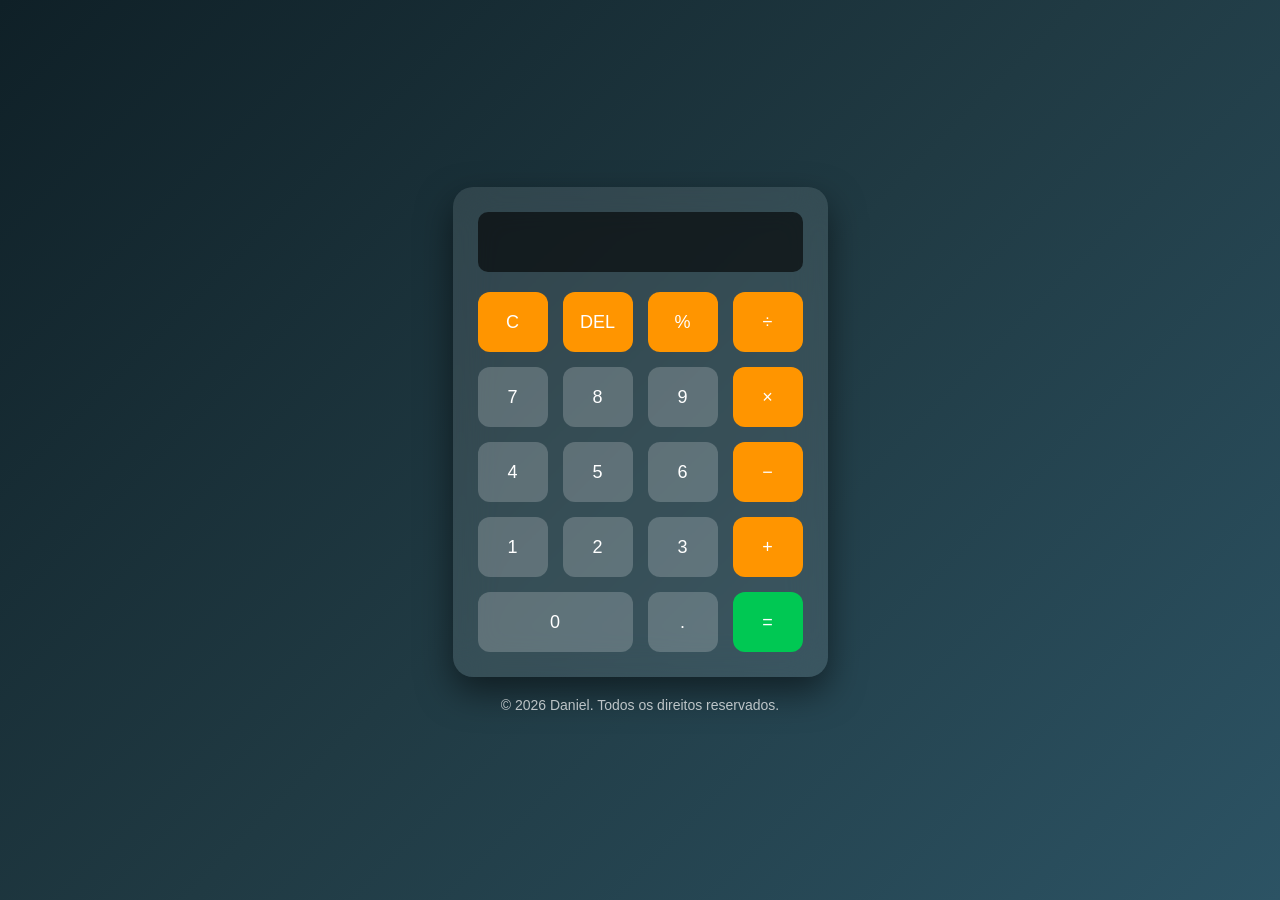
==== index.html @ 9e2f2337 "Add files via upload" ====
<!DOCTYPE html>
<html lang="pt-br">
<head>
  <meta charset="UTF-8">
  <meta name="viewport" content="width=device-width, initial-scale=1.0">
  <title>Calculadora Pro | Daniel</title>
  <link rel="stylesheet" href="style.css">
</head>
<body>

  <div class="container">
    <div class="calculator">
      <div class="display">
        <input type="text" id="result" disabled>
      </div>

      <div class="buttons">
        <button onclick="clearDisplay()" class="operator">C</button>
        <button onclick="deleteLast()" class="operator">DEL</button>
        <button onclick="appendValue('%')" class="operator">%</button>
        <button onclick="appendValue('/')" class="operator">÷</button>

        <button onclick="appendValue('7')">7</button>
        <button onclick="appendValue('8')">8</button>
        <button onclick="appendValue('9')">9</button>
        <button onclick="appendValue('*')" class="operator">×</button>

        <button onclick="appendValue('4')">4</button>
        <button onclick="appendValue('5')">5</button>
        <button onclick="appendValue('6')">6</button>
        <button onclick="appendValue('-')" class="operator">−</button>

        <button onclick="appendValue('1')">1</button>
        <button onclick="appendValue('2')">2</button>
        <button onclick="appendValue('3')">3</button>
        <button onclick="appendValue('+')" class="operator">+</button>

        <button onclick="appendValue('0')" class="zero">0</button>
        <button onclick="appendValue('.')">.</button>
        <button onclick="calculate()" class="equal">=</button>
      </div>
    </div>

    <footer>
      © 2026 Daniel. Todos os direitos reservados.
    </footer>
  </div>

  <script src="script.js"></script>
</body>
</html>
---- style.css ----
* {
  margin: 0;
  padding: 0;
  box-sizing: border-box;
  font-family: 'Segoe UI', sans-serif;
}

body {
  height: 100vh;
  background: linear-gradient(135deg, #0f2027, #203a43, #2c5364);
  display: flex;
  justify-content: center;
  align-items: center;
  animation: gradientMove 8s infinite alternate;
}

@keyframes gradientMove {
  0% { background-position: left; }
  100% { background-position: right; }
}

.container {
  text-align: center;
}

.calculator {
  background: rgba(255, 255, 255, 0.1);
  backdrop-filter: blur(20px);
  padding: 25px;
  border-radius: 20px;
  box-shadow: 0 15px 35px rgba(0,0,0,0.5);
  animation: fadeIn 1s ease-in-out;
}

@keyframes fadeIn {
  from { opacity: 0; transform: scale(0.9); }
  to { opacity: 1; transform: scale(1); }
}

.display input {
  width: 100%;
  height: 60px;
  border: none;
  border-radius: 10px;
  text-align: right;
  font-size: 24px;
  padding: 10px;
  background: rgba(0,0,0,0.6);
  color: #fff;
  margin-bottom: 20px;
}

.buttons {
  display: grid;
  grid-template-columns: repeat(4, 70px);
  gap: 15px;
  justify-content: center;
}

button {
  height: 60px;
  border: none;
  border-radius: 12px;
  font-size: 18px;
  cursor: pointer;
  background: rgba(255,255,255,0.2);
  color: white;
  transition: 0.2s ease;
}

button:hover {
  background: rgba(255,255,255,0.4);
  transform: scale(1.1);
}

.operator {
  background: #ff9500;
}

.operator:hover {
  background: #ffaa33;
}

.equal {
  background: #00c853;
}

.equal:hover {
  background: #00e676;
}

.zero {
  grid-column: span 2;
}

footer {
  margin-top: 20px;
  color: white;
  font-size: 14px;
  opacity: 0.7;
}
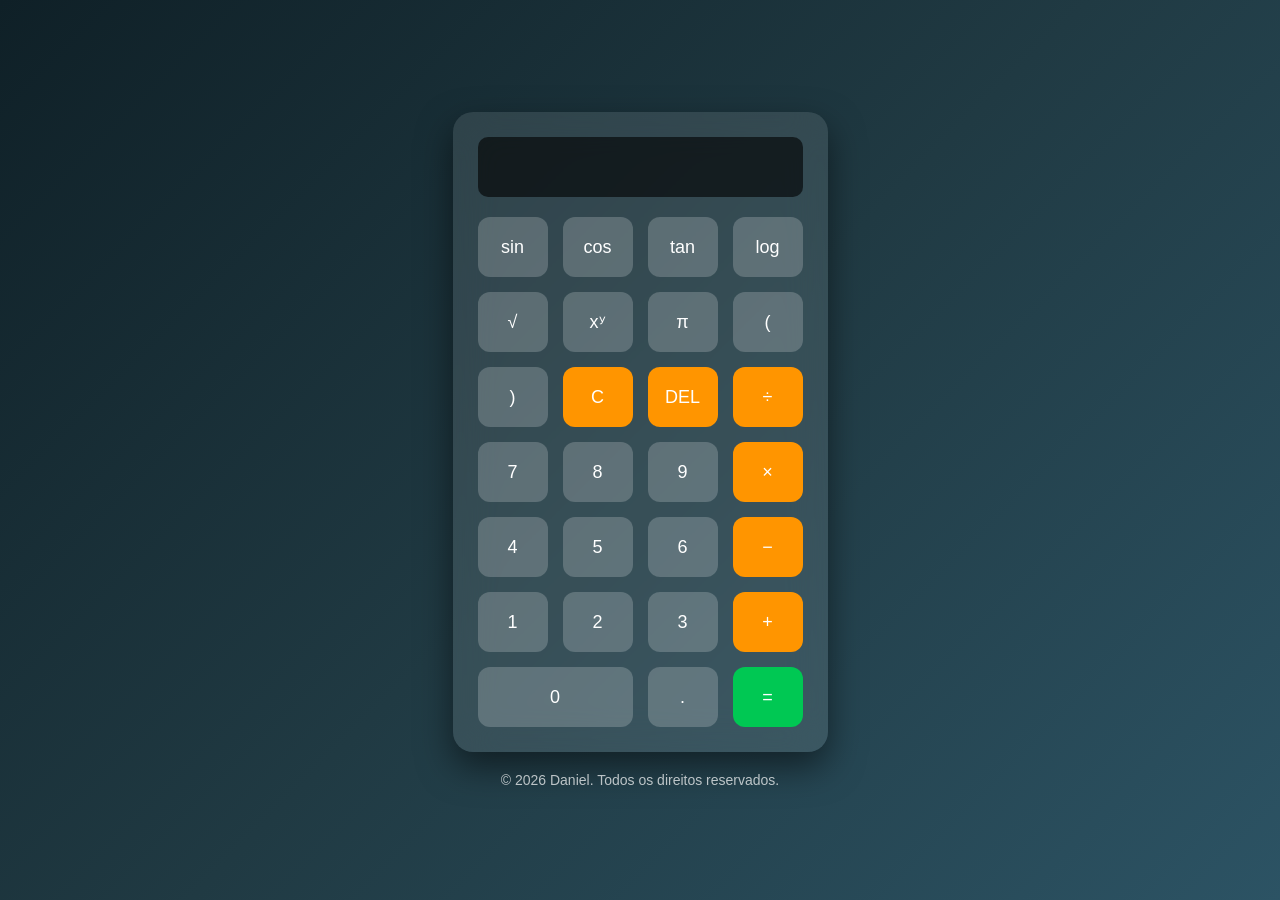
==== commit 103b3f82: "Update index.html" ====
--- a/index.html
+++ b/index.html
@@ -3,7 +3,7 @@
 <head>
   <meta charset="UTF-8">
   <meta name="viewport" content="width=device-width, initial-scale=1.0">
-  <title>Calculadora Pro | Daniel</title>
+  <title>Calculadora Científica Pro | Daniel</title>
   <link rel="stylesheet" href="style.css">
 </head>
 <body>
@@ -15,11 +15,24 @@
       </div>
 
       <div class="buttons">
+
+        <!-- Linha científica -->
+        <button onclick="appendFunction('Math.sin(')" class="scientific">sin</button>
+        <button onclick="appendFunction('Math.cos(')" class="scientific">cos</button>
+        <button onclick="appendFunction('Math.tan(')" class="scientific">tan</button>
+        <button onclick="appendFunction('Math.log10(')" class="scientific">log</button>
+
+        <button onclick="appendFunction('Math.sqrt(')" class="scientific">√</button>
+        <button onclick="appendValue('**')" class="scientific">xʸ</button>
+        <button onclick="appendValue('Math.PI')" class="scientific">π</button>
+        <button onclick="appendValue('(')" class="scientific">(</button>
+
+        <button onclick="appendValue(')')" class="scientific">)</button>
         <button onclick="clearDisplay()" class="operator">C</button>
         <button onclick="deleteLast()" class="operator">DEL</button>
-        <button onclick="appendValue('%')" class="operator">%</button>
         <button onclick="appendValue('/')" class="operator">÷</button>
 
+        <!-- Números -->
         <button onclick="appendValue('7')">7</button>
         <button onclick="appendValue('8')">8</button>
         <button onclick="appendValue('9')">9</button>
@@ -38,6 +51,7 @@
         <button onclick="appendValue('0')" class="zero">0</button>
         <button onclick="appendValue('.')">.</button>
         <button onclick="calculate()" class="equal">=</button>
+
       </div>
     </div>
 
@@ -48,4 +62,4 @@
 
   <script src="script.js"></script>
 </body>
-</html>+</html>
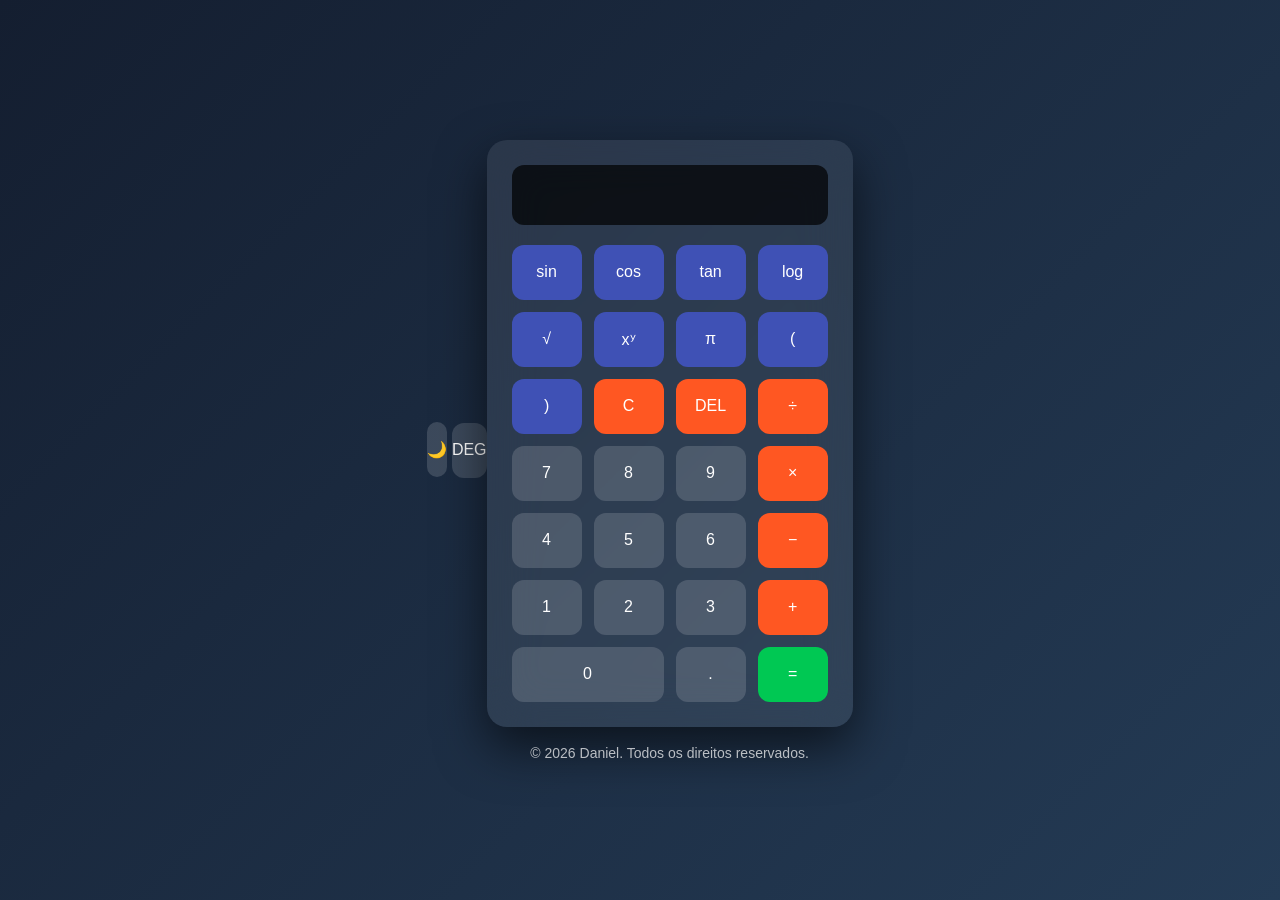
==== commit 76723d8c: "Update index.html" ====
--- a/index.html
+++ b/index.html
@@ -5,6 +5,11 @@
   <meta name="viewport" content="width=device-width, initial-scale=1.0">
   <title>Calculadora Científica Pro | Daniel</title>
   <link rel="stylesheet" href="style.css">
+  <div class="top-controls">
+  <button onclick="toggleMode()">🌙</button>
+  <button onclick="toggleAngle()" id="angleMode">DEG</button>
+</div>
+  
 </head>
 <body>
 
@@ -63,3 +68,4 @@
   <script src="script.js"></script>
 </body>
 </html>
+
--- a/style.css
+++ b/style.css
@@ -7,16 +7,10 @@
 
 body {
   height: 100vh;
-  background: linear-gradient(135deg, #0f2027, #203a43, #2c5364);
+  background: linear-gradient(135deg, #141e30, #243b55);
   display: flex;
   justify-content: center;
   align-items: center;
-  animation: gradientMove 8s infinite alternate;
-}
-
-@keyframes gradientMove {
-  0% { background-position: left; }
-  100% { background-position: right; }
 }
 
 .container {
@@ -24,28 +18,28 @@
 }
 
 .calculator {
-  background: rgba(255, 255, 255, 0.1);
-  backdrop-filter: blur(20px);
+  background: rgba(255, 255, 255, 0.08);
+  backdrop-filter: blur(25px);
   padding: 25px;
   border-radius: 20px;
-  box-shadow: 0 15px 35px rgba(0,0,0,0.5);
-  animation: fadeIn 1s ease-in-out;
+  box-shadow: 0 20px 50px rgba(0,0,0,0.6);
+  animation: fadeIn 0.8s ease-in-out;
 }
 
 @keyframes fadeIn {
-  from { opacity: 0; transform: scale(0.9); }
-  to { opacity: 1; transform: scale(1); }
+  from { opacity: 0; transform: translateY(20px); }
+  to { opacity: 1; transform: translateY(0); }
 }
 
 .display input {
   width: 100%;
   height: 60px;
   border: none;
-  border-radius: 10px;
+  border-radius: 12px;
   text-align: right;
-  font-size: 24px;
+  font-size: 22px;
   padding: 10px;
-  background: rgba(0,0,0,0.6);
+  background: rgba(0,0,0,0.7);
   color: #fff;
   margin-bottom: 20px;
 }
@@ -53,32 +47,32 @@
 .buttons {
   display: grid;
   grid-template-columns: repeat(4, 70px);
-  gap: 15px;
+  gap: 12px;
   justify-content: center;
 }
 
 button {
-  height: 60px;
+  height: 55px;
   border: none;
   border-radius: 12px;
-  font-size: 18px;
+  font-size: 16px;
   cursor: pointer;
-  background: rgba(255,255,255,0.2);
+  background: rgba(255,255,255,0.15);
   color: white;
   transition: 0.2s ease;
 }
 
 button:hover {
-  background: rgba(255,255,255,0.4);
-  transform: scale(1.1);
+  transform: scale(1.08);
+  background: rgba(255,255,255,0.3);
 }
 
 .operator {
-  background: #ff9500;
+  background: #ff5722;
 }
 
 .operator:hover {
-  background: #ffaa33;
+  background: #ff7043;
 }
 
 .equal {
@@ -89,13 +83,21 @@
   background: #00e676;
 }
 
+.scientific {
+  background: #3f51b5;
+}
+
+.scientific:hover {
+  background: #5c6bc0;
+}
+
 .zero {
   grid-column: span 2;
 }
 
 footer {
-  margin-top: 20px;
+  margin-top: 18px;
   color: white;
   font-size: 14px;
   opacity: 0.7;
-}+}
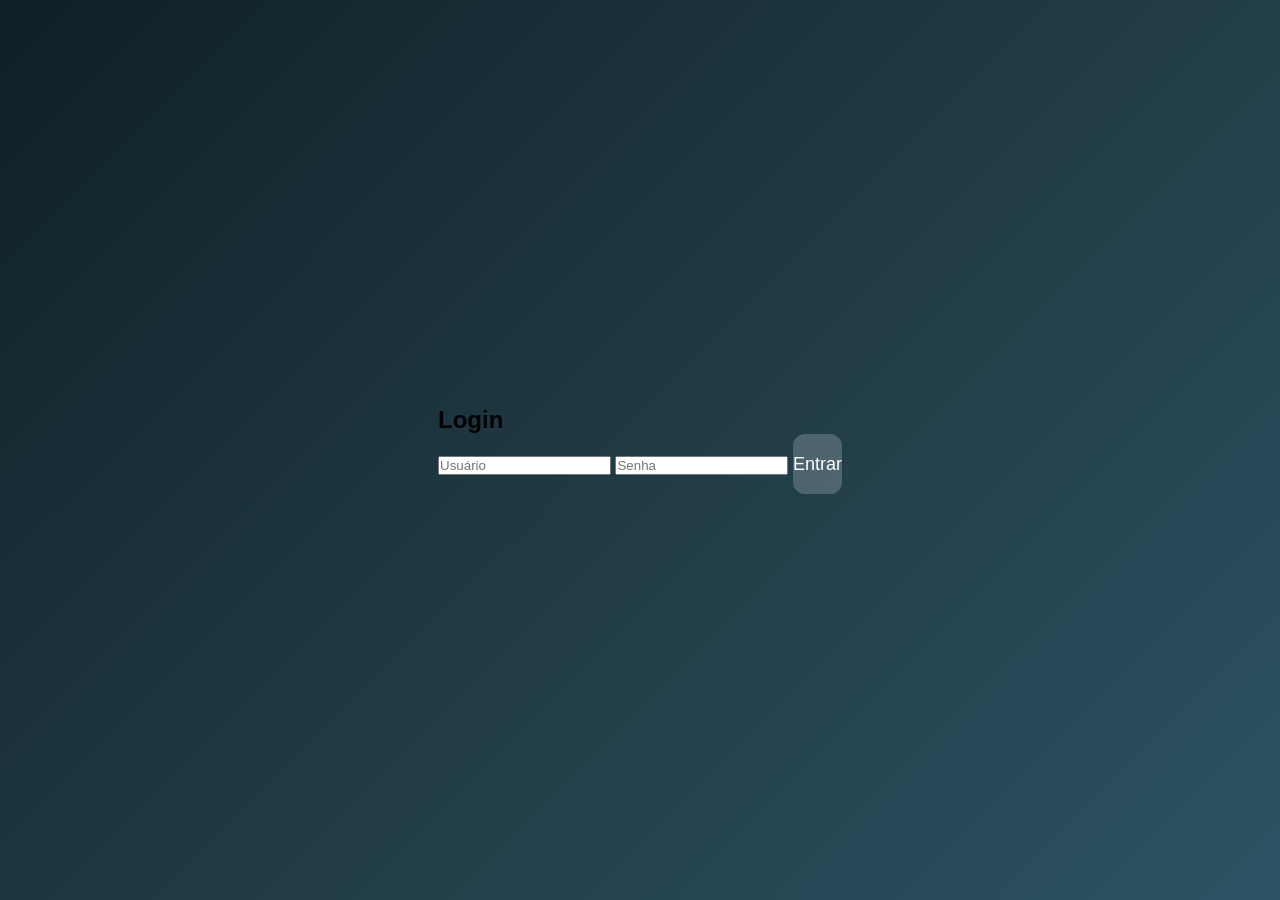
==== commit 0685a13c: "Add files via upload" ====
--- a/index.html
+++ b/index.html
@@ -1,71 +1,77 @@
 <!DOCTYPE html>
 <html lang="pt-br">
 <head>
-  <meta charset="UTF-8">
-  <meta name="viewport" content="width=device-width, initial-scale=1.0">
-  <title>Calculadora Científica Pro | Daniel</title>
-  <link rel="stylesheet" href="style.css">
-  <div class="top-controls">
-  <button onclick="toggleMode()">🌙</button>
-  <button onclick="toggleAngle()" id="angleMode">DEG</button>
+<meta charset="UTF-8">
+<meta name="viewport" content="width=device-width, initial-scale=1.0">
+<title>Calculadora Científica Pro</title>
+<link rel="stylesheet" href="style.css">
+<link rel="manifest" href="manifest.json">
+</head>
+<body onload="checkLogin(); initApp();">
+
+<div class="container">
+
+<div class="top-bar">
+<span id="welcome"></span>
+<button onclick="logout()">Sair</button>
 </div>
-  
-</head>
-<body>
 
-  <div class="container">
-    <div class="calculator">
-      <div class="display">
-        <input type="text" id="result" disabled>
-      </div>
+<div class="calculator">
 
-      <div class="buttons">
+<div class="top-controls">
+<button onclick="toggleTheme()">🌙</button>
+<button onclick="toggleAngle()" id="angleMode">DEG</button>
+</div>
 
-        <!-- Linha científica -->
-        <button onclick="appendFunction('Math.sin(')" class="scientific">sin</button>
-        <button onclick="appendFunction('Math.cos(')" class="scientific">cos</button>
-        <button onclick="appendFunction('Math.tan(')" class="scientific">tan</button>
-        <button onclick="appendFunction('Math.log10(')" class="scientific">log</button>
+<div class="display">
+<input type="text" id="result" disabled>
+</div>
 
-        <button onclick="appendFunction('Math.sqrt(')" class="scientific">√</button>
-        <button onclick="appendValue('**')" class="scientific">xʸ</button>
-        <button onclick="appendValue('Math.PI')" class="scientific">π</button>
-        <button onclick="appendValue('(')" class="scientific">(</button>
+<div class="buttons">
+<button onclick="appendValue('sin(')" class="scientific">sin</button>
+<button onclick="appendValue('cos(')" class="scientific">cos</button>
+<button onclick="appendValue('tan(')" class="scientific">tan</button>
+<button onclick="appendValue('√(')" class="scientific">√</button>
 
-        <button onclick="appendValue(')')" class="scientific">)</button>
-        <button onclick="clearDisplay()" class="operator">C</button>
-        <button onclick="deleteLast()" class="operator">DEL</button>
-        <button onclick="appendValue('/')" class="operator">÷</button>
+<button onclick="clearDisplay()" class="operator">C</button>
+<button onclick="deleteLast()" class="operator">DEL</button>
+<button onclick="appendValue('/')" class="operator">÷</button>
+<button onclick="appendValue('*')" class="operator">×</button>
 
-        <!-- Números -->
-        <button onclick="appendValue('7')">7</button>
-        <button onclick="appendValue('8')">8</button>
-        <button onclick="appendValue('9')">9</button>
-        <button onclick="appendValue('*')" class="operator">×</button>
+<button onclick="appendValue('7')">7</button>
+<button onclick="appendValue('8')">8</button>
+<button onclick="appendValue('9')">9</button>
+<button onclick="appendValue('-')" class="operator">−</button>
 
-        <button onclick="appendValue('4')">4</button>
-        <button onclick="appendValue('5')">5</button>
-        <button onclick="appendValue('6')">6</button>
-        <button onclick="appendValue('-')" class="operator">−</button>
+<button onclick="appendValue('4')">4</button>
+<button onclick="appendValue('5')">5</button>
+<button onclick="appendValue('6')">6</button>
+<button onclick="appendValue('+')" class="operator">+</button>
 
-        <button onclick="appendValue('1')">1</button>
-        <button onclick="appendValue('2')">2</button>
-        <button onclick="appendValue('3')">3</button>
-        <button onclick="appendValue('+')" class="operator">+</button>
+<button onclick="appendValue('1')">1</button>
+<button onclick="appendValue('2')">2</button>
+<button onclick="appendValue('3')">3</button>
+<button onclick="appendValue('.')">.</button>
 
-        <button onclick="appendValue('0')" class="zero">0</button>
-        <button onclick="appendValue('.')">.</button>
-        <button onclick="calculate()" class="equal">=</button>
+<button onclick="appendValue('0')" class="zero">0</button>
+<button onclick="calculate()" class="equal">=</button>
+</div>
 
-      </div>
-    </div>
+<div class="history">
+<h3>Histórico</h3>
+<ul id="historyList"></ul>
+</div>
 
-    <footer>
-      © 2026 Daniel. Todos os direitos reservados.
-    </footer>
-  </div>
+</div>
 
-  <script src="script.js"></script>
+<footer>
+© 2026 Daniel. Todos os direitos reservados.
+</footer>
+
+</div>
+
+<script src="auth.js"></script>
+<script src="db.js"></script>
+<script src="script.js"></script>
 </body>
-</html>
-
+</html>
--- a/style.css
+++ b/style.css
@@ -7,10 +7,16 @@
 
 body {
   height: 100vh;
-  background: linear-gradient(135deg, #141e30, #243b55);
+  background: linear-gradient(135deg, #0f2027, #203a43, #2c5364);
   display: flex;
   justify-content: center;
   align-items: center;
+  animation: gradientMove 8s infinite alternate;
+}
+
+@keyframes gradientMove {
+  0% { background-position: left; }
+  100% { background-position: right; }
 }
 
 .container {
@@ -18,28 +24,28 @@
 }
 
 .calculator {
-  background: rgba(255, 255, 255, 0.08);
-  backdrop-filter: blur(25px);
+  background: rgba(255, 255, 255, 0.1);
+  backdrop-filter: blur(20px);
   padding: 25px;
   border-radius: 20px;
-  box-shadow: 0 20px 50px rgba(0,0,0,0.6);
-  animation: fadeIn 0.8s ease-in-out;
+  box-shadow: 0 15px 35px rgba(0,0,0,0.5);
+  animation: fadeIn 1s ease-in-out;
 }
 
 @keyframes fadeIn {
-  from { opacity: 0; transform: translateY(20px); }
-  to { opacity: 1; transform: translateY(0); }
+  from { opacity: 0; transform: scale(0.9); }
+  to { opacity: 1; transform: scale(1); }
 }
 
 .display input {
   width: 100%;
   height: 60px;
   border: none;
-  border-radius: 12px;
+  border-radius: 10px;
   text-align: right;
-  font-size: 22px;
+  font-size: 24px;
   padding: 10px;
-  background: rgba(0,0,0,0.7);
+  background: rgba(0,0,0,0.6);
   color: #fff;
   margin-bottom: 20px;
 }
@@ -47,32 +53,32 @@
 .buttons {
   display: grid;
   grid-template-columns: repeat(4, 70px);
-  gap: 12px;
+  gap: 15px;
   justify-content: center;
 }
 
 button {
-  height: 55px;
+  height: 60px;
   border: none;
   border-radius: 12px;
-  font-size: 16px;
+  font-size: 18px;
   cursor: pointer;
-  background: rgba(255,255,255,0.15);
+  background: rgba(255,255,255,0.2);
   color: white;
   transition: 0.2s ease;
 }
 
 button:hover {
-  transform: scale(1.08);
-  background: rgba(255,255,255,0.3);
+  background: rgba(255,255,255,0.4);
+  transform: scale(1.1);
 }
 
 .operator {
-  background: #ff5722;
+  background: #ff9500;
 }
 
 .operator:hover {
-  background: #ff7043;
+  background: #ffaa33;
 }
 
 .equal {
@@ -83,21 +89,13 @@
   background: #00e676;
 }
 
-.scientific {
-  background: #3f51b5;
-}
-
-.scientific:hover {
-  background: #5c6bc0;
-}
-
 .zero {
   grid-column: span 2;
 }
 
 footer {
-  margin-top: 18px;
+  margin-top: 20px;
   color: white;
   font-size: 14px;
   opacity: 0.7;
-}
+}
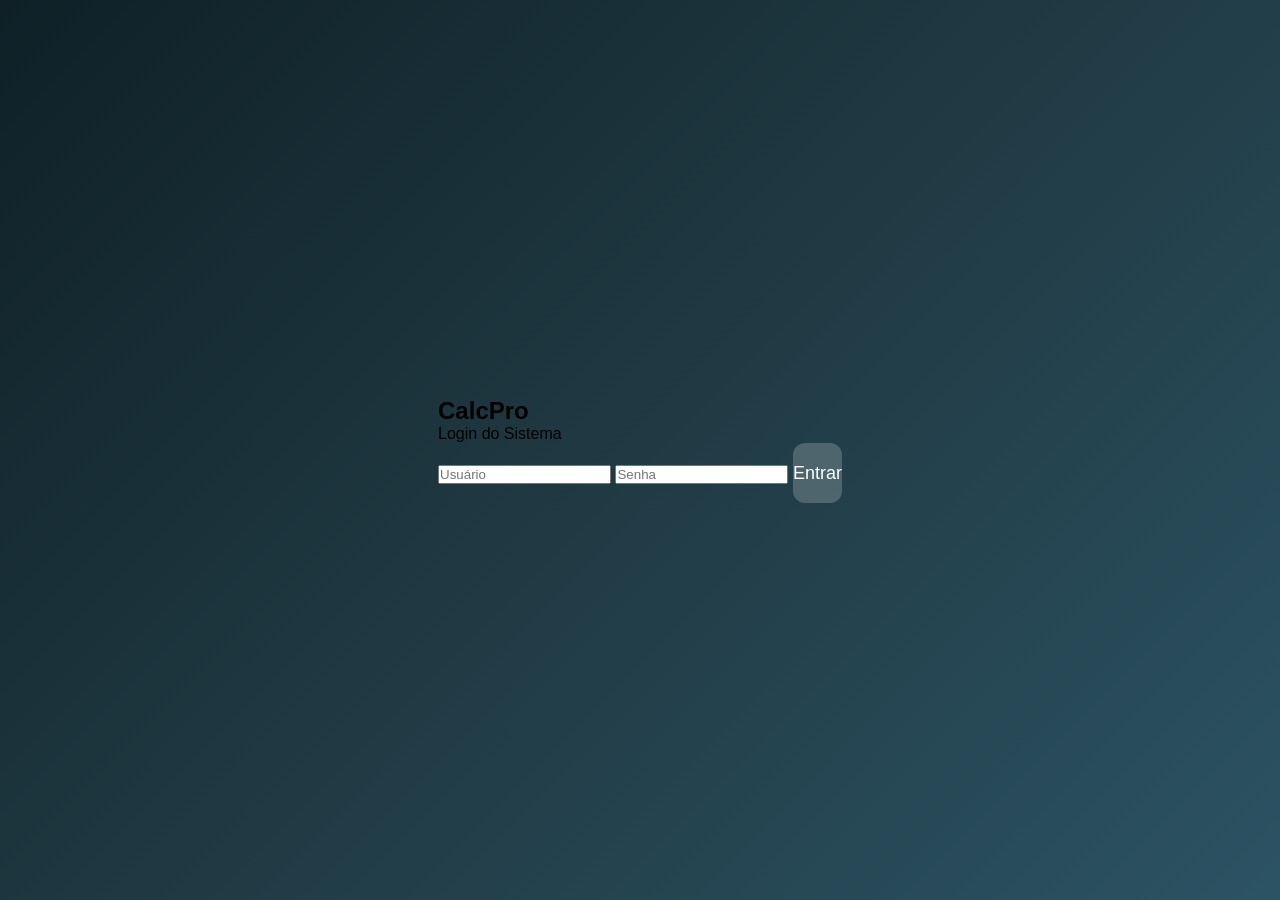
==== commit 0c9a122f: "Update index.html" ====
--- a/index.html
+++ b/index.html
@@ -7,6 +7,7 @@
 <link rel="stylesheet" href="style.css">
 <link rel="manifest" href="manifest.json">
 </head>
+
 <body onload="checkLogin(); initApp();">
 
 <div class="container">
@@ -28,6 +29,7 @@
 </div>
 
 <div class="buttons">
+
 <button onclick="appendValue('sin(')" class="scientific">sin</button>
 <button onclick="appendValue('cos(')" class="scientific">cos</button>
 <button onclick="appendValue('tan(')" class="scientific">tan</button>
@@ -55,6 +57,7 @@
 
 <button onclick="appendValue('0')" class="zero">0</button>
 <button onclick="calculate()" class="equal">=</button>
+
 </div>
 
 <div class="history">
@@ -73,5 +76,6 @@
 <script src="auth.js"></script>
 <script src="db.js"></script>
 <script src="script.js"></script>
+
 </body>
-</html>+</html>
